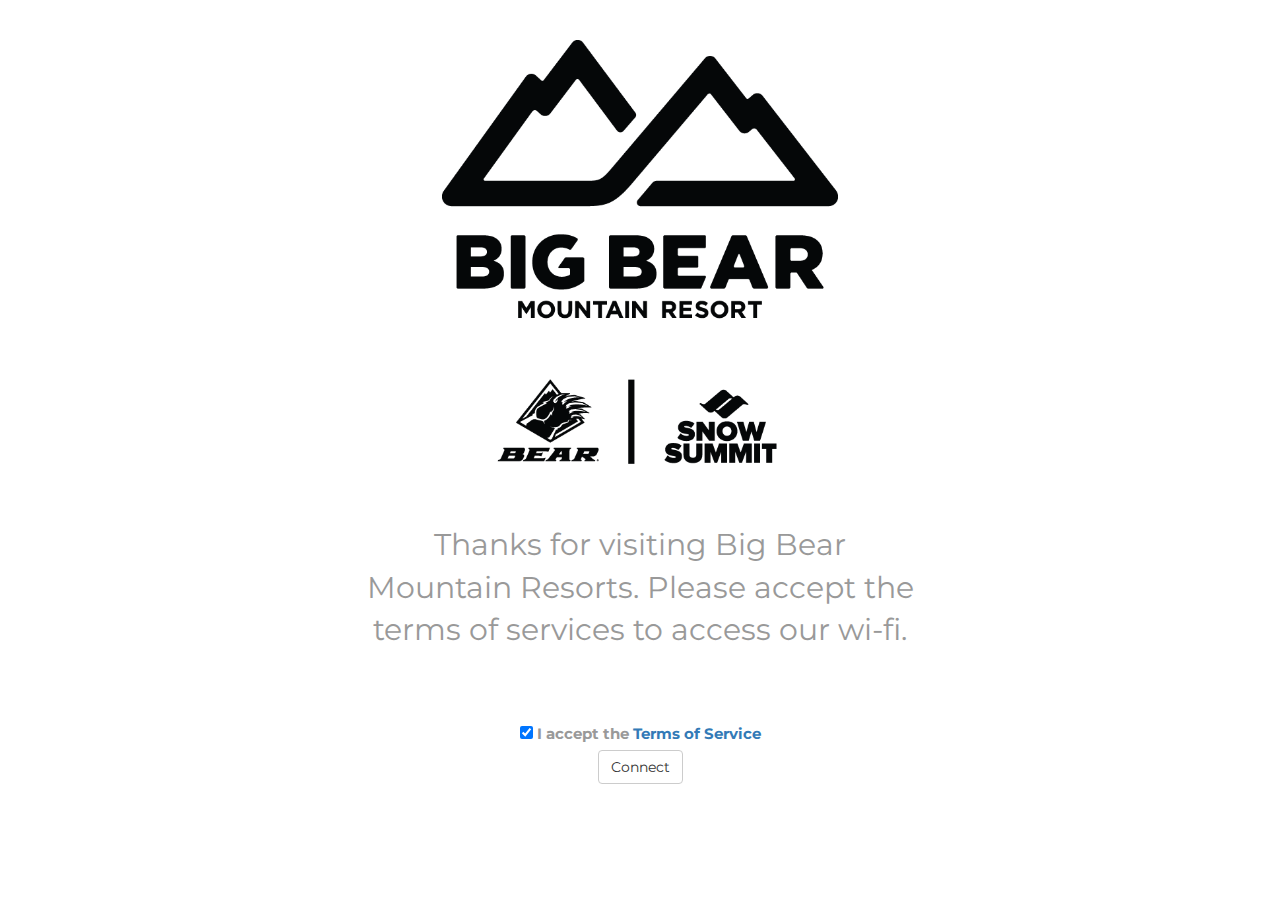
==== index.html @ 698e7027 "Initial Commit" ====
<!DOCTYPE html>
<html>
  <head>
    <meta charset="utf-8">
    <meta name="viewport" content="width=device-width, initial-scale=1.0">
    <title>Welcome to Big Bear Mountain Resort!</title>
    <link rel="stylesheet" type="text/css" href="css/bootstrap.min.css">
    <link href="https://fonts.googleapis.com/css?family=Montserrat" rel="stylesheet">
    <script type="text/javascript" src="js/jquery-3.1.1.slim.min.js"></script>
    <script type="text/javascript" src="js/bootstrap.min.js"></script>

    <script type="text/javascript">
    // Toggles the button to connect to wifi depending on whether user agrees or not
      function toggleBtn() {
        if (!document.getElementById("accept-tou").checked) {
          document.getElementById("connect").disabled = true;
        }
        else {
          document.getElementById("connect").disabled = false;
        }
      };
    </script>

    <!-- Custom CSS for responsive logo, padding, and fonts -->
    <style media="screen">
      .portal-tos {
        padding: 2em;
      }
      body {
        margin: 40px 0;
        font-family: 'Montserrat', sans-serif;
        font-size: 1.5em;
        color: #999;
      }
      @media (max-width: 993px) {
         .portal-logo {
            max-width: 250px;
          }
      }
      @media (min-width: 1100px) {
        .portal-tos {
          font-size: 2em;
        }
      }
    </style>
  </head>

  <body>
    <div class="container-fluid">
      <!-- Logo Row -->
      <div class="row">
        <div class="col-md-4 col-md-offset-4 text-center">
          <img src="images/BBMR_Combo.png" alt="BBMR Combo Logo" class="img-responsive center-block portal-logo">
        </div>
      </div>
      <!-- TOS intro paragraph -->
      <div class="row portal-tos">
        <div class="col-md-6 col-md-offset-3 text-center">
          <p>
            Thanks for visiting Big Bear Mountain Resorts. Please accept the terms of services to access our wi-fi.
          </p>
        </div>
      </div>
      <!-- Accept TOS row -->
      <div class="row portal-accept">
        <div class="col-md-6 col-md-offset-3 text-center">
          <form name="input" method="post" action="login">
            <div class="tou-box">
              <fieldset class="accept-tou">
                <input id="accept-tou" type="checkbox" onclick="toggleBtn();" checked="checked" name="accept-tou" value="yes" />
                <label class="normal" for="accept-tou">I accept the <a data-toggle="modal" data-target="#tosModal">Terms of Service</a></label>
              </fieldset>
              <div class="form-controls">
                <unifi if="auth_none">
                  <input name="connect" type="submit" value="Connect" id="connect" class="btn btn-default requires-tou" />
                </unifi>
              </div>
            </div>
          </form>
        </div>
      </div>
      <!-- end TOS row -->
    </div>


    <!-- TOS Modal -->
    <div class="modal fade" id="tosModal" tabindex="-1" role="dialog" aria-labelledby="myModalLabel">
      <div class="modal-dialog" role="document">
        <div class="modal-content">
          <div class="modal-header">
            <h4 class="modal-title" id="myModalLabel">Terms of Service</h4>
          </div>
          <div class="modal-body">
            <div class="tou-wrapper" id="tou">
              <div class="tou">
              <p>By accessing the wireless network, you acknowledge that you're of legal age, you have read and understood and agree to be bound by this agreement</p>
              <ul>
                <li>The wireless network service is provided by the property owners and is completely at their discretion. Your access to the network may be blocked, suspended, or terminated at any time for any reason.</li>
                <li>You agree not to use the wireless network for any purpose that is unlawful and take full responsibility of your acts.</li>
                <li>The wireless network is provided &quot;as is&quot; without warranties of any kind, either expressed or implied. </li>
              </ul>
              </div>
            </div>
          </div>
          <div class="modal-footer">
            <button type="button" class="btn btn-default" data-dismiss="modal">Close</button>
          </div>
        </div>
      </div>
    </div>

  </body>
</html>
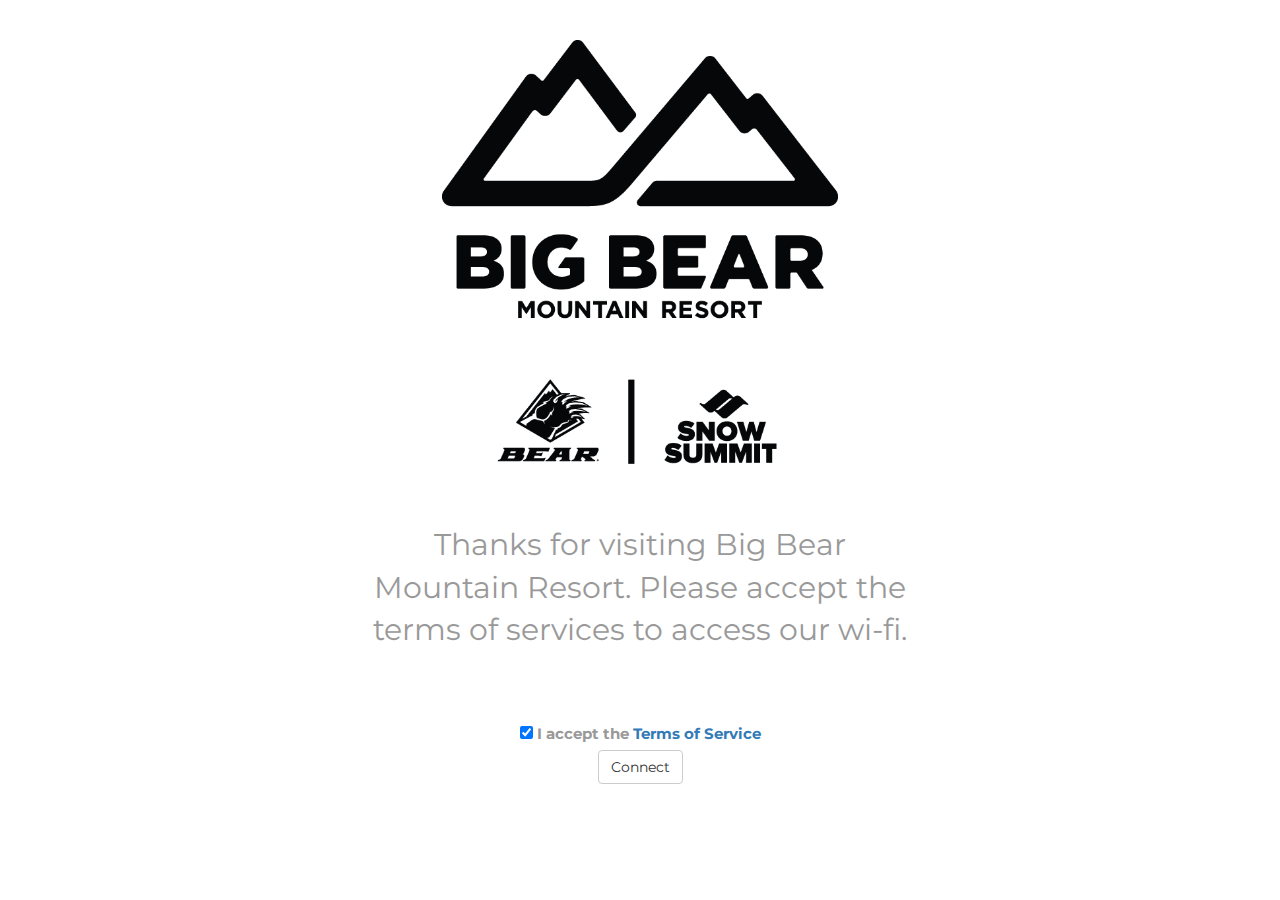
==== commit b0b8755f: "Fix typo" ====
--- a/index.html
+++ b/index.html
@@ -6,9 +6,9 @@
     <title>Welcome to Big Bear Mountain Resort!</title>
     <link rel="stylesheet" type="text/css" href="css/bootstrap.min.css">
     <link href="https://fonts.googleapis.com/css?family=Montserrat" rel="stylesheet">
+    <link rel="stylesheet" type="text/css" href="css/main.css">
     <script type="text/javascript" src="js/jquery-3.1.1.slim.min.js"></script>
     <script type="text/javascript" src="js/bootstrap.min.js"></script>
-
     <script type="text/javascript">
     // Toggles the button to connect to wifi depending on whether user agrees or not
       function toggleBtn() {
@@ -21,28 +21,6 @@
       };
     </script>
 
-    <!-- Custom CSS for responsive logo, padding, and fonts -->
-    <style media="screen">
-      .portal-tos {
-        padding: 2em;
-      }
-      body {
-        margin: 40px 0;
-        font-family: 'Montserrat', sans-serif;
-        font-size: 1.5em;
-        color: #999;
-      }
-      @media (max-width: 993px) {
-         .portal-logo {
-            max-width: 250px;
-          }
-      }
-      @media (min-width: 1100px) {
-        .portal-tos {
-          font-size: 2em;
-        }
-      }
-    </style>
   </head>
 
   <body>
@@ -57,7 +35,7 @@
       <div class="row portal-tos">
         <div class="col-md-6 col-md-offset-3 text-center">
           <p>
-            Thanks for visiting Big Bear Mountain Resorts. Please accept the terms of services to access our wi-fi.
+            Thanks for visiting Big Bear Mountain Resort. Please accept the terms of services to access our wi-fi.
           </p>
         </div>
       </div>
@@ -108,6 +86,8 @@
         </div>
       </div>
     </div>
+    <!-- End TOS Modal -->
+
 
   </body>
 </html>
--- a/css/main.css
+++ b/css/main.css
@@ -0,0 +1,20 @@
+/*Custom CSS for responsive logo, padding, and fonts*/
+.portal-tos {
+  padding: 2em;
+}
+body {
+  margin: 40px 0;
+  font-family: 'Montserrat', sans-serif;
+  font-size: 1.5em;
+  color: #999;
+}
+@media (max-width: 993px) {
+   .portal-logo {
+      max-width: 250px;
+    }
+}
+@media (min-width: 1100px) {
+  .portal-tos {
+    font-size: 2em;
+  }
+}
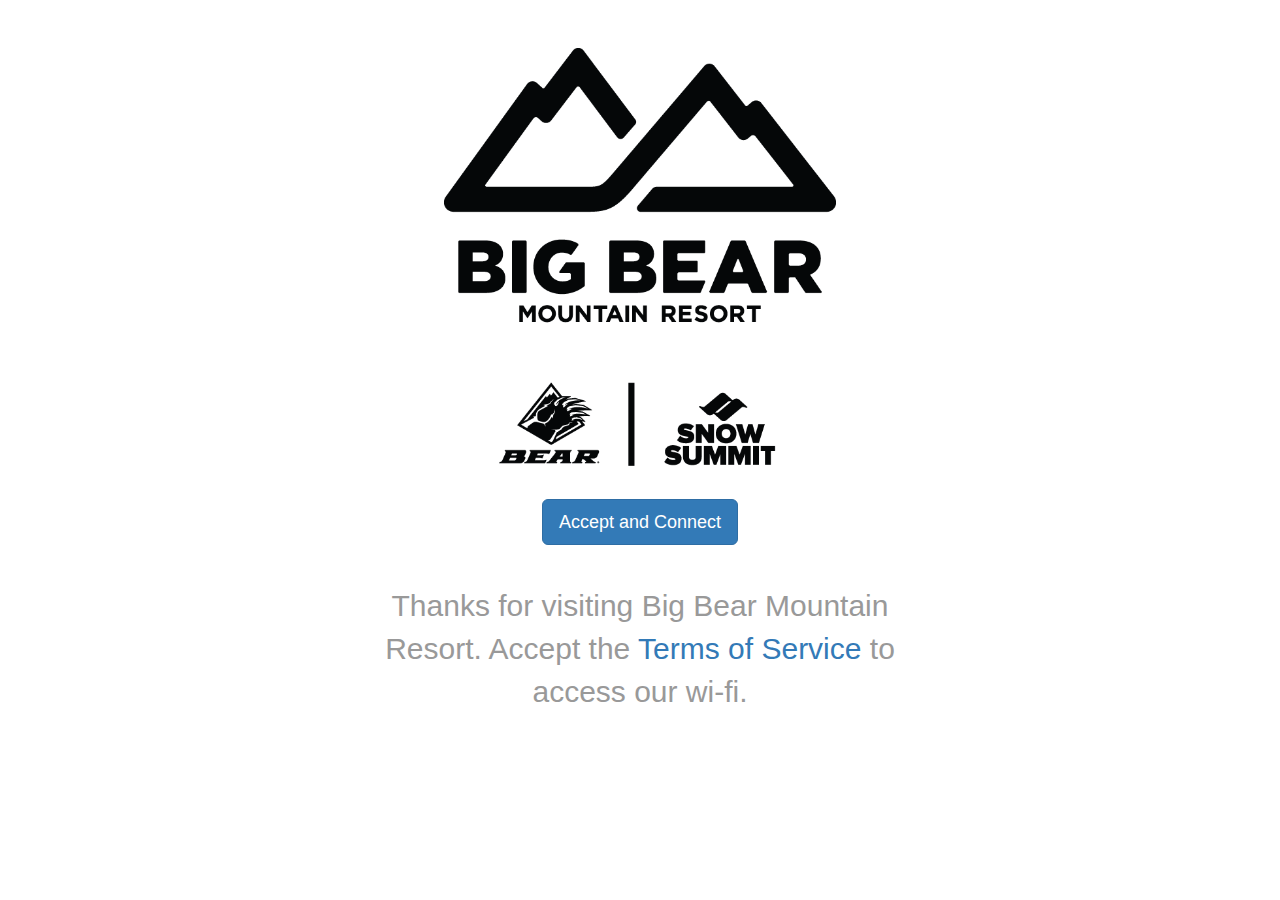
==== commit 0eff440f: "Remove Google Fonts; they don't work" ====
--- a/index.html
+++ b/index.html
@@ -5,21 +5,9 @@
     <meta name="viewport" content="width=device-width, initial-scale=1.0">
     <title>Welcome to Big Bear Mountain Resort!</title>
     <link rel="stylesheet" type="text/css" href="css/bootstrap.min.css">
-    <link href="https://fonts.googleapis.com/css?family=Montserrat" rel="stylesheet">
     <link rel="stylesheet" type="text/css" href="css/main.css">
     <script type="text/javascript" src="js/jquery-3.1.1.slim.min.js"></script>
     <script type="text/javascript" src="js/bootstrap.min.js"></script>
-    <script type="text/javascript">
-    // Toggles the button to connect to wifi depending on whether user agrees or not
-      function toggleBtn() {
-        if (!document.getElementById("accept-tou").checked) {
-          document.getElementById("connect").disabled = true;
-        }
-        else {
-          document.getElementById("connect").disabled = false;
-        }
-      };
-    </script>
 
   </head>
 
@@ -31,34 +19,26 @@
           <img src="images/BBMR_Combo.png" alt="BBMR Combo Logo" class="img-responsive center-block portal-logo">
         </div>
       </div>
-      <!-- TOS intro paragraph -->
-      <div class="row portal-tos">
-        <div class="col-md-6 col-md-offset-3 text-center">
-          <p>
-            Thanks for visiting Big Bear Mountain Resort. Please accept the terms of services to access our wi-fi.
-          </p>
-        </div>
-      </div>
-      <!-- Accept TOS row -->
-      <div class="row portal-accept">
+      <!-- Connect Btn Row -->
+      <div class="row">
         <div class="col-md-6 col-md-offset-3 text-center">
           <form name="input" method="post" action="login">
-            <div class="tou-box">
-              <fieldset class="accept-tou">
-                <input id="accept-tou" type="checkbox" onclick="toggleBtn();" checked="checked" name="accept-tou" value="yes" />
-                <label class="normal" for="accept-tou">I accept the <a data-toggle="modal" data-target="#tosModal">Terms of Service</a></label>
-              </fieldset>
-              <div class="form-controls">
-                <unifi if="auth_none">
-                  <input name="connect" type="submit" value="Connect" id="connect" class="btn btn-default requires-tou" />
-                </unifi>
-              </div>
+            <div class="form-controls">
+              <unifi if="auth_none">
+                <input name="connect" type="submit" value="Accept and Connect" id="connect" class="btn btn-primary btn-lg requires-tou" />
+              </unifi>
             </div>
           </form>
         </div>
       </div>
+      <!-- TOS intro paragraph -->
+      <div class="row portal-tos">
+        <div class="col-md-6 col-md-offset-3 text-center">
+            Thanks for visiting Big Bear Mountain Resort. Accept the <a data-toggle="modal" data-target="#tosModal">Terms of Service</a> to access our wi-fi.
+        </div>
+      </div>
       <!-- end TOS row -->
-    </div>
+  </div>
 
 
     <!-- TOS Modal -->
--- a/css/main.css
+++ b/css/main.css
@@ -2,9 +2,19 @@
 .portal-tos {
   padding: 2em;
 }
+.main-div {
+  margin-top: 2em;
+  margin-bottom: 2em;
+}
+.row {
+  padding: .5em;
+}
+.btn {
+  margin: 1em;
+}
 body {
   margin: 40px 0;
-  font-family: 'Montserrat', sans-serif;
+  font-family: sans-serif;
   font-size: 1.5em;
   color: #999;
 }
